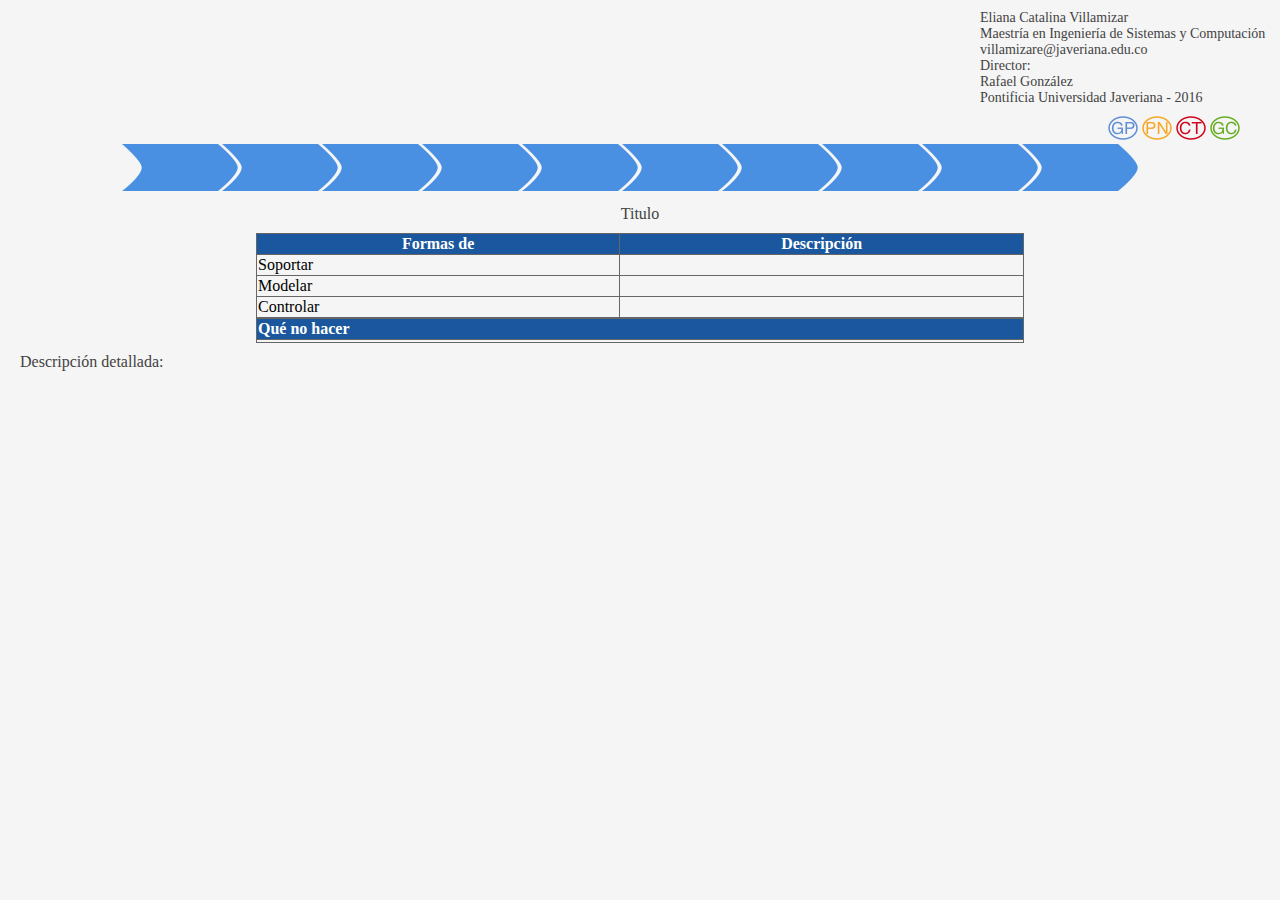
==== index.html @ 878af507 "display working for both phases and groups" ====
<!DOCTYPE html>
<html lang="en">
	<head>
		<meta charset="UTF-8"/>
		<title>Eliana Villamizar</title>
		<link rel="stylesheet" href="css/style.css">
		
	</head>
	<body>
	<div id="contactInfo">
		<p>Eliana Catalina Villamizar <br>
		Maestría en Ingeniería de Sistemas y Computación <br>
		villamizare@javeriana.edu.co <br>
		Director: <br>
		Rafael González <br>
		Pontificia Universidad Javeriana - 2016</p>
	</div>
	<div class="diy-slideshow">
	<div class="groupButtons">
	  	
	  	<img src="img/GP.png" height="24" width="30" id="group1" class="groupButton">
	  	<img src="img/PN.png" height="24" width="30" id="group2" class="groupButton">
	  	<img src="img/CT.png" height="24" width="30" id="group3" class="groupButton">
	  	<img src="img/GC.png" height="24" width="30" id="group4" class="groupButton">
	  </div>
	<div class="navigationButtons">
		<img src="img/nButton.png" height="47" width="116" id="button1" class="navigationButton"/>
	  	<img src="img/nButton.png" height="47" width="116" id="button2" class="navigationButton"/>
		<img src="img/nButton.png" height="47" width="116" id="button3" class="navigationButton"/>
		<img src="img/nButton.png" height="47" width="116" id="button4" class="navigationButton">
		<img src="img/nButton.png" height="47" width="116" id="button5" class="navigationButton"/>
		<img src="img/nButton.png" height="47" width="116" id="button6" class="navigationButton"/>
		<img src="img/nButton.png" height="47" width="116" id="button7" class="navigationButton"/>
		<img src="img/nButton.png" height="47" width="116" id="button8" class="navigationButton"/>
		<img src="img/nButton.png" height="47" width="116" id="button9" class="navigationButton"/>
		<img src="img/nButton.png" height="47" width="116" id="button10" class="navigationButton"/>
	  </div>
	  <p id="sectionTitle">Titulo</p>
		<table style="width:60%" class="center">
		  	 <tr>
		    	 <th>Formas de</th>
		    	 <th>Descripción</th> 
		  	 </tr>
		  	 <tr>
		    	 <td>Soportar</td>
		     	 <td id="tableDocsList"></td> 
		  	 </tr>
		  	 <tr>
		    	 <td>Modelar</td>
		     	 <td id="modelarList"></td> 
		  	 </tr>
		  	 <tr>
		    	 <td>Controlar</td>
		     	 <td id="controlarList"></td> 
		  	 </tr>
		  	 
		 </table>
		 <table style="width:60%" class="center">
			 <tr>
		    	 <th style="text-align: left;">Qué no hacer</th>
		    	
		  	 </tr>
		  	 <tr>
		    	 <td id="nohacerList"></td>
		  	 </tr>
		</table>
		<p>Descripción detallada:</p>
		<p id="descDetalladaLbl"></p>


		<p id="groupText">Grupo X</p>
		<p id="pageText">Pagina X</p>
	  <!--<figure class="show">
	    <img src="http://themarklee.com/wp-content/uploads/2013/12/snowying.jpg" width="100%" />
	    <figcaption>"Snowying" by <a href="http://www.flickr.com/photos/fiddleoak/8511209344/">fiddleoak</a>.</figcaption>
	  </figure>
	  <figure>
	    <img src="http://themarklee.com/wp-content/uploads/2013/12/starlight.jpg" width="100%" />
	    <figcaption>"Starlight" by <a href="http://www.flickr.com/photos/chaoticmind75/10738494123/in/set-72157626146319517">ChaoticMind75</a>.</figcaption>
	  </figure>
	  <figure>
	    <img src="http://themarklee.com/wp-content/uploads/2013/12/snowstorm.jpg" width="100%" />
	    <figcaption>"Snowstorm" by <a href="http://www.flickr.com/photos/tylerbeaulawrence/8539457508/">Beaulawrence</a>.</figcaption>
	  </figure>
	  <figure>
	    <img src="http://themarklee.com/wp-content/uploads/2013/12/misty-winter-afternoon.jpg" width="100%" />
	    <figcaption>"Misty winter afternoon" by <a href="http://www.flickr.com/photos/22746515@N02/5277611659/">Bert Kaufmann</a>.</figcaption>
	  </figure>
	  <figure>
	    <img src="http://themarklee.com/wp-content/uploads/2013/12/good-morning.jpg" width="100%" />
	    <figcaption>"Good Morning!" by <a href="http://www.flickr.com/photos/frank_wuestefeld/4306107546/">Frank Wuestefeld</a>.</figcaption>
	  </figure>
	  <figure>
	    <img src="http://themarklee.com/wp-content/uploads/2013/12/driving-home-for-christmas.jpg" width="100%" />
	    <figcaption>"Driving home for Christmas" by <a href="http://www.flickr.com/photos/22746515@N02/5292186041/">Bert Kaufmann</a>.</figcaption>
	  </figure>-->
	  <span class="prev">&laquo;</span>
	  <span class="next">&raquo;</span>
	  </div>
	
	<script src="js/firebase232.js"></script>
	<script src="js/script.js"></script>

	</body>

</html>
---- css/style.css ----
body {
  margin: 0; 
  padding: 0;
  background: #F5F5F5;
  height: 100%;
}
.diy-slideshow{
  position: relative;
  display: block;
  overflow: hidden;
}
figure{
  position: absolute;
  opacity: 0;
  transition: 1s opacity;
}
figcaption{
  position: absolute;
  font-family: sans-serif;
  font-size: .8em;
  bottom: .75em;
  right: .35em;
  padding: .25em;
  color: #fff;
  background: rgba(0,0,0, .25);
  border-radius: 2px;
}
figcaption a{
  color: #fff;
}
figure.show{
  opacity: 1;
  position: static;
  transition: 1s opacity;
}
.next, .prev{
  color: #fff;
  position: absolute;
  background: rgba(0,0,0, .6);
  top: 50%;
  z-index: 1;
  font-size: 2em;
  margin-top: -.75em;
  opacity: .3;
  user-select: none;
  visibility: hidden;
}
.next:hover, .prev:hover{
  cursor: pointer;
  opacity: 1;
}
.next{
  right: 0;
  padding: 10px 5px 15px 10px;
  border-top-left-radius: 3px;
  border-bottom-left-radius: 3px;
}
.prev{
  left: 0;
  padding: 10px 10px 15px 5px;
  border-top-right-radius: 3px;
  border-bottom-right-radius: 3px;
}
p{
  margin: 10px 20px;
  color: #424242;
  font-family: "Calibri";
}

table, td, th {
  border: 1px solid #666;
}

table {
  border-collapse: collapse;
}

table.center {
    margin-left:auto; 
    margin-right:auto;
  }

th {
  background-color: #1A579E;
  color: #FFFFFF;
  font-family: "Calibri";
  font-style: normal;
}

td {
  font-family: "Calibri";
}

.navigationButtons {
  text-align: center;
}

.navigationButton {
  margin-left: -20px;
}
.navigationButton:hover {

  opacity: 0.5;
  -webkit-transition: .3s ease-in-out;
  transition: .3s ease-in-out;
}
.groupButton:hover {
  

}

.groupButtons {
 text-align: right;
 margin-right: 40px;
}

#contactInfo {
  position: relative;
  left: 75%;
  font-size: 14px;

}

#sectionTitle {
  text-align: center;
}

#groupText,#pageText {
  visibility: hidden;
}
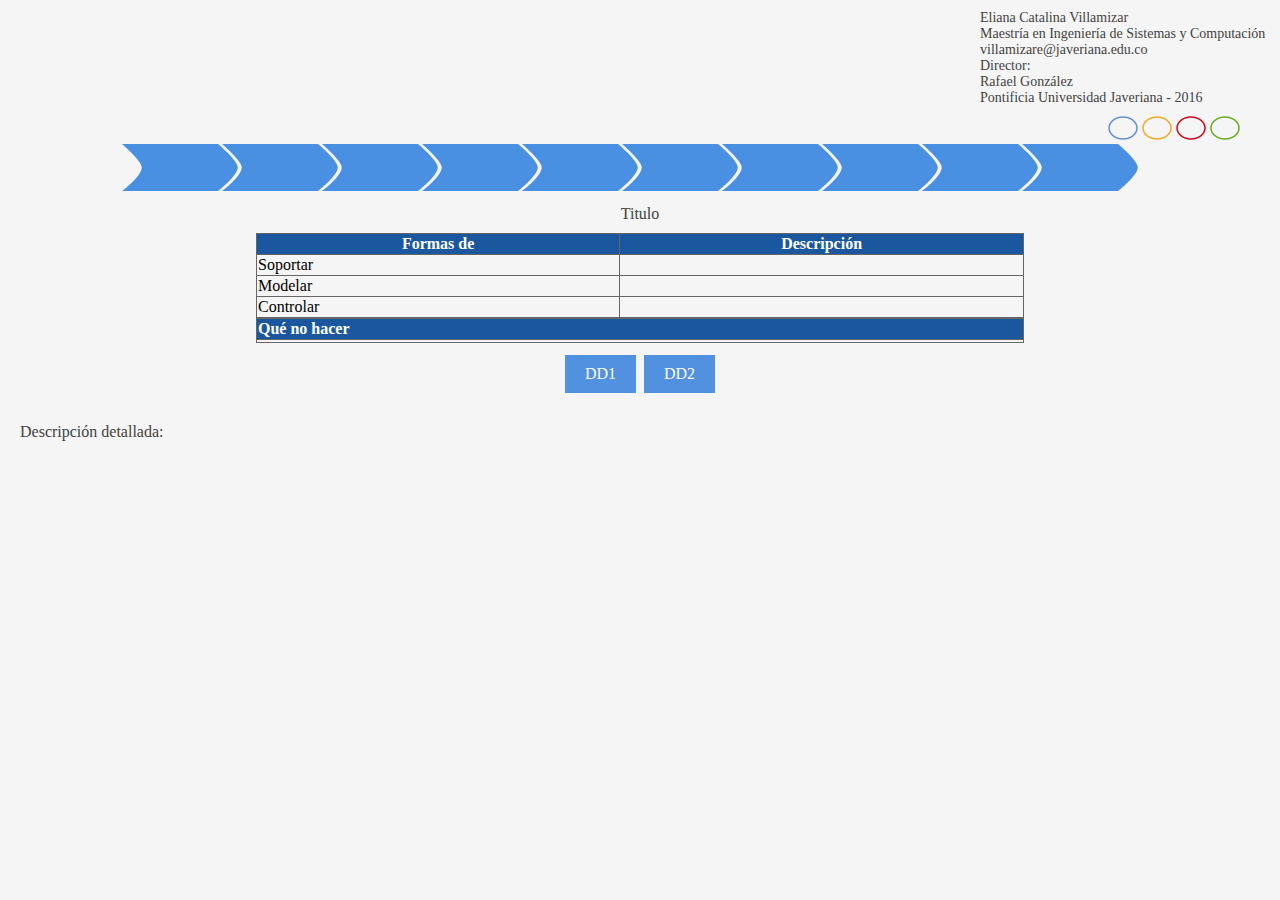
==== commit 916dc931: "navigation from index0.html and active group selected only" ====
--- a/index.html
+++ b/index.html
@@ -18,10 +18,10 @@
 	<div class="diy-slideshow">
 	<div class="groupButtons">
 	  	
-	  	<img src="img/GP.png" height="24" width="30" id="group1" class="groupButton">
-	  	<img src="img/PN.png" height="24" width="30" id="group2" class="groupButton">
-	  	<img src="img/CT.png" height="24" width="30" id="group3" class="groupButton">
-	  	<img src="img/GC.png" height="24" width="30" id="group4" class="groupButton">
+	  	<img src="img/GP0.png" height="24" width="30" id="group1" class="groupButton">
+	  	<img src="img/PN0.png" height="24" width="30" id="group2" class="groupButton">
+	  	<img src="img/CT0.png" height="24" width="30" id="group3" class="groupButton">
+	  	<img src="img/GC0.png" height="24" width="30" id="group4" class="groupButton">
 	  </div>
 	<div class="navigationButtons">
 		<img src="img/nButton.png" height="47" width="116" id="button1" class="navigationButton"/>
@@ -64,36 +64,27 @@
 		    	 <td id="nohacerList"></td>
 		  	 </tr>
 		</table>
+
+		<div id="boxesContainer">
+			<div class="DDBox">
+				<p class="boxText">DD1</p>
+			</div>
+			<div class="DDBox">
+				<p class="boxText">DD2</p>
+			</div>
+		</div>
+
+		<div id="imageContainer">
+			<img id="detailedDescImg"src="" alt="">
+		</div>
+
 		<p>Descripción detallada:</p>
 		<p id="descDetalladaLbl"></p>
 
 
 		<p id="groupText">Grupo X</p>
 		<p id="pageText">Pagina X</p>
-	  <!--<figure class="show">
-	    <img src="http://themarklee.com/wp-content/uploads/2013/12/snowying.jpg" width="100%" />
-	    <figcaption>"Snowying" by <a href="http://www.flickr.com/photos/fiddleoak/8511209344/">fiddleoak</a>.</figcaption>
-	  </figure>
-	  <figure>
-	    <img src="http://themarklee.com/wp-content/uploads/2013/12/starlight.jpg" width="100%" />
-	    <figcaption>"Starlight" by <a href="http://www.flickr.com/photos/chaoticmind75/10738494123/in/set-72157626146319517">ChaoticMind75</a>.</figcaption>
-	  </figure>
-	  <figure>
-	    <img src="http://themarklee.com/wp-content/uploads/2013/12/snowstorm.jpg" width="100%" />
-	    <figcaption>"Snowstorm" by <a href="http://www.flickr.com/photos/tylerbeaulawrence/8539457508/">Beaulawrence</a>.</figcaption>
-	  </figure>
-	  <figure>
-	    <img src="http://themarklee.com/wp-content/uploads/2013/12/misty-winter-afternoon.jpg" width="100%" />
-	    <figcaption>"Misty winter afternoon" by <a href="http://www.flickr.com/photos/22746515@N02/5277611659/">Bert Kaufmann</a>.</figcaption>
-	  </figure>
-	  <figure>
-	    <img src="http://themarklee.com/wp-content/uploads/2013/12/good-morning.jpg" width="100%" />
-	    <figcaption>"Good Morning!" by <a href="http://www.flickr.com/photos/frank_wuestefeld/4306107546/">Frank Wuestefeld</a>.</figcaption>
-	  </figure>
-	  <figure>
-	    <img src="http://themarklee.com/wp-content/uploads/2013/12/driving-home-for-christmas.jpg" width="100%" />
-	    <figcaption>"Driving home for Christmas" by <a href="http://www.flickr.com/photos/22746515@N02/5292186041/">Bert Kaufmann</a>.</figcaption>
-	  </figure>-->
+	  
 	  <span class="prev">&laquo;</span>
 	  <span class="next">&raquo;</span>
 	  </div>
--- a/css/style.css
+++ b/css/style.css
@@ -127,4 +127,35 @@
 
 #groupText,#pageText {
   visibility: hidden;
+}
+
+#boxesContainer {
+  margin-top: 10px;
+  text-align: center;
+}
+
+.DDBox {
+  margin: 2px ;
+  display: inline-block;
+  background-color: #5290E0;
+  
+}
+
+.boxText {
+  color: #FFFFFF;
+}
+
+#imageContainer {
+  text-align: center;
+}
+
+#groupsContainer {
+  text-align: center;
+  margin-top: 20%;
+}
+
+.groupItem {
+   margin: 2px ;
+  display: inline-block;
+  
 }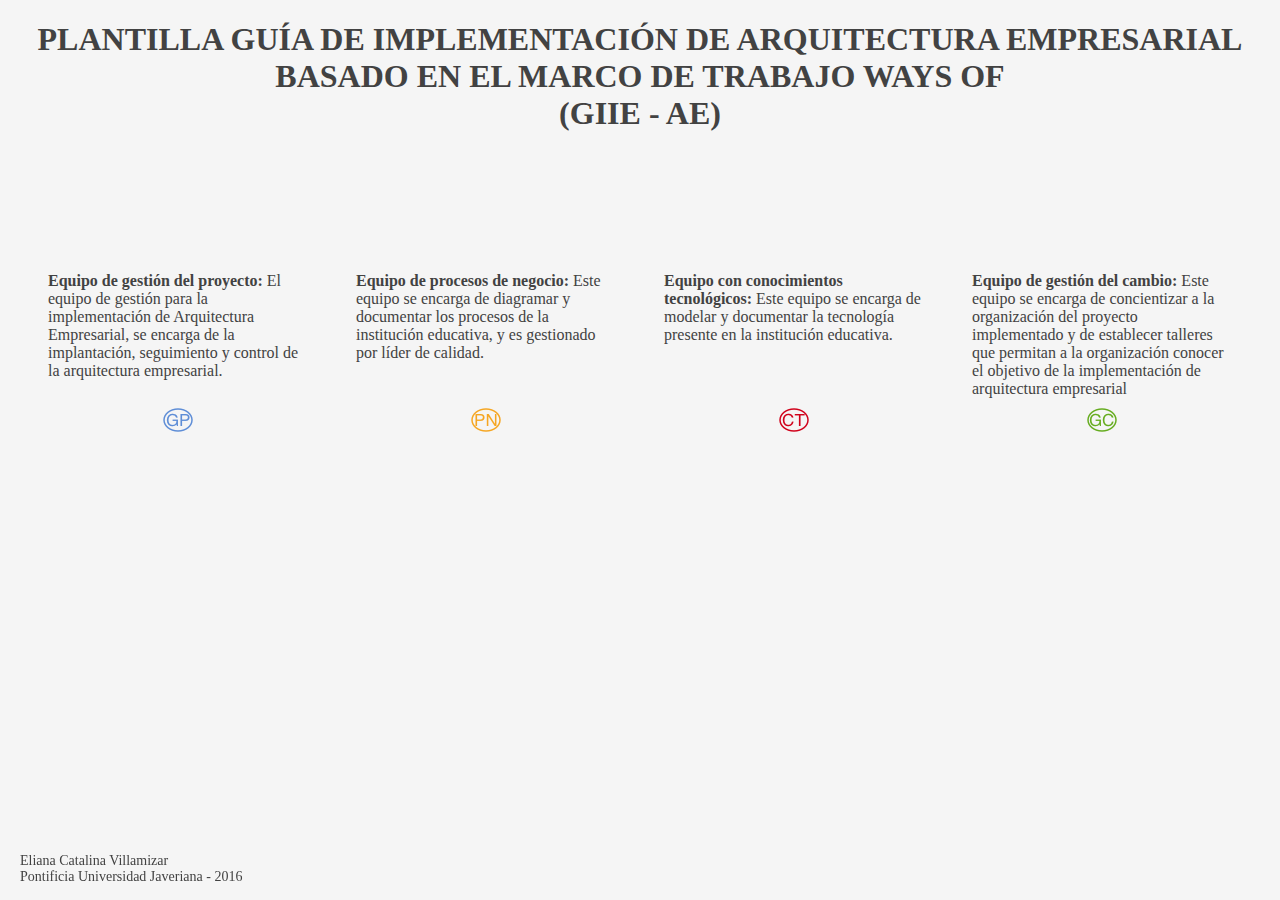
==== commit 3fecec7d: "index.html design" ====
--- a/index.html
+++ b/index.html
@@ -1,97 +1,51 @@
 <!DOCTYPE html>
 <html lang="en">
-	<head>
-		<meta charset="UTF-8"/>
-		<title>Eliana Villamizar</title>
-		<link rel="stylesheet" href="css/style.css">
-		
-	</head>
-	<body>
-	<div id="contactInfo">
+<head>
+	<meta charset="UTF-8">
+	<title>Eliana Villamizar</title>
+	<link rel="stylesheet" href="css/style.css">
+</head>
+<body>
+	<h1>PLANTILLA GUÍA DE IMPLEMENTACIÓN DE 
+ARQUITECTURA EMPRESARIAL BASADO EN EL MARCO DE TRABAJO WAYS OF <br>(GIIE - AE)
+</h1>
+	<div id="groupsContainer">
+		<div class="groupItem">
+			<p><b>Equipo de gestión del proyecto:</b> El equipo de gestión para la implementación de Arquitectura Empresarial, se encarga de la implantación, seguimiento y control de la arquitectura empresarial. <br><br> </p>
+			<div class="groupImg">
+			<a href="application.html?groupName=GP">
+				<img src="img/GP.png">
+			</a>
+			</div>
+		</div class="groupImg">
+		<div class="groupItem">
+			<p><b>Equipo de procesos de negocio:</b> Este equipo se encarga de diagramar y documentar los procesos de la institución educativa, y es gestionado por líder de calidad. <br><br><br></p>
+			<div class="groupImg">
+			<a href="application.html?groupName=PN">
+				<img src="img/PN.png">
+			</a>
+			</div>
+		</div>
+		<div class="groupItem">
+			<p><b>Equipo con conocimientos tecnológicos:</b> Este equipo se encarga de modelar y documentar la tecnología presente en la institución educativa. <br><br><br><br></p>
+			<div class="groupImg">
+			<a href="application.html?groupName=CT">
+				<img src="img/CT.png">
+			</a>
+			</div>
+		</div>
+		<div class="groupItem">
+			<p><b>Equipo de gestión del cambio:</b> Este equipo se encarga de concientizar a la organización del proyecto implementado y de establecer talleres que permitan a la organización conocer el objetivo de la implementación de arquitectura empresarial</p>
+			<div class="groupImg">
+			<a href="application.html?groupName=GC">
+				<img src="img/GC.png">
+			</a>
+			</div>
+		</div>
+	</div>
+	<div id="contactInfoIndex">
 		<p>Eliana Catalina Villamizar <br>
-		Maestría en Ingeniería de Sistemas y Computación <br>
-		villamizare@javeriana.edu.co <br>
-		Director: <br>
-		Rafael González <br>
 		Pontificia Universidad Javeriana - 2016</p>
 	</div>
-	<div class="diy-slideshow">
-	<div class="groupButtons">
-	  	
-	  	<img src="img/GP0.png" height="24" width="30" id="group1" class="groupButton">
-	  	<img src="img/PN0.png" height="24" width="30" id="group2" class="groupButton">
-	  	<img src="img/CT0.png" height="24" width="30" id="group3" class="groupButton">
-	  	<img src="img/GC0.png" height="24" width="30" id="group4" class="groupButton">
-	  </div>
-	<div class="navigationButtons">
-		<img src="img/nButton.png" height="47" width="116" id="button1" class="navigationButton"/>
-	  	<img src="img/nButton.png" height="47" width="116" id="button2" class="navigationButton"/>
-		<img src="img/nButton.png" height="47" width="116" id="button3" class="navigationButton"/>
-		<img src="img/nButton.png" height="47" width="116" id="button4" class="navigationButton">
-		<img src="img/nButton.png" height="47" width="116" id="button5" class="navigationButton"/>
-		<img src="img/nButton.png" height="47" width="116" id="button6" class="navigationButton"/>
-		<img src="img/nButton.png" height="47" width="116" id="button7" class="navigationButton"/>
-		<img src="img/nButton.png" height="47" width="116" id="button8" class="navigationButton"/>
-		<img src="img/nButton.png" height="47" width="116" id="button9" class="navigationButton"/>
-		<img src="img/nButton.png" height="47" width="116" id="button10" class="navigationButton"/>
-	  </div>
-	  <p id="sectionTitle">Titulo</p>
-		<table style="width:60%" class="center">
-		  	 <tr>
-		    	 <th>Formas de</th>
-		    	 <th>Descripción</th> 
-		  	 </tr>
-		  	 <tr>
-		    	 <td>Soportar</td>
-		     	 <td id="tableDocsList"></td> 
-		  	 </tr>
-		  	 <tr>
-		    	 <td>Modelar</td>
-		     	 <td id="modelarList"></td> 
-		  	 </tr>
-		  	 <tr>
-		    	 <td>Controlar</td>
-		     	 <td id="controlarList"></td> 
-		  	 </tr>
-		  	 
-		 </table>
-		 <table style="width:60%" class="center">
-			 <tr>
-		    	 <th style="text-align: left;">Qué no hacer</th>
-		    	
-		  	 </tr>
-		  	 <tr>
-		    	 <td id="nohacerList"></td>
-		  	 </tr>
-		</table>
-
-		<div id="boxesContainer">
-			<div class="DDBox">
-				<p class="boxText">DD1</p>
-			</div>
-			<div class="DDBox">
-				<p class="boxText">DD2</p>
-			</div>
-		</div>
-
-		<div id="imageContainer">
-			<img id="detailedDescImg"src="" alt="">
-		</div>
-
-		<p>Descripción detallada:</p>
-		<p id="descDetalladaLbl"></p>
-
-
-		<p id="groupText">Grupo X</p>
-		<p id="pageText">Pagina X</p>
-	  
-	  <span class="prev">&laquo;</span>
-	  <span class="next">&raquo;</span>
-	  </div>
-	
-	<script src="js/firebase232.js"></script>
-	<script src="js/script.js"></script>
-
-	</body>
-
+</body>
 </html>--- a/css/style.css
+++ b/css/style.css
@@ -151,11 +151,33 @@
 
 #groupsContainer {
   text-align: center;
-  margin-top: 20%;
+  margin-top: 10%;
 }
 
 .groupItem {
    margin: 2px ;
   display: inline-block;
-  
-}+  text-align: left;
+  width: 300px;
+
+}
+
+.groupImg {
+  text-align: center;
+}
+
+
+h1 {
+  text-align: center;
+  color: #424242;
+  font-family: "Calibri";
+
+}
+
+#contactInfoIndex {
+  position: fixed;
+  bottom: 5px;
+  font-size: 14px;
+
+}
+
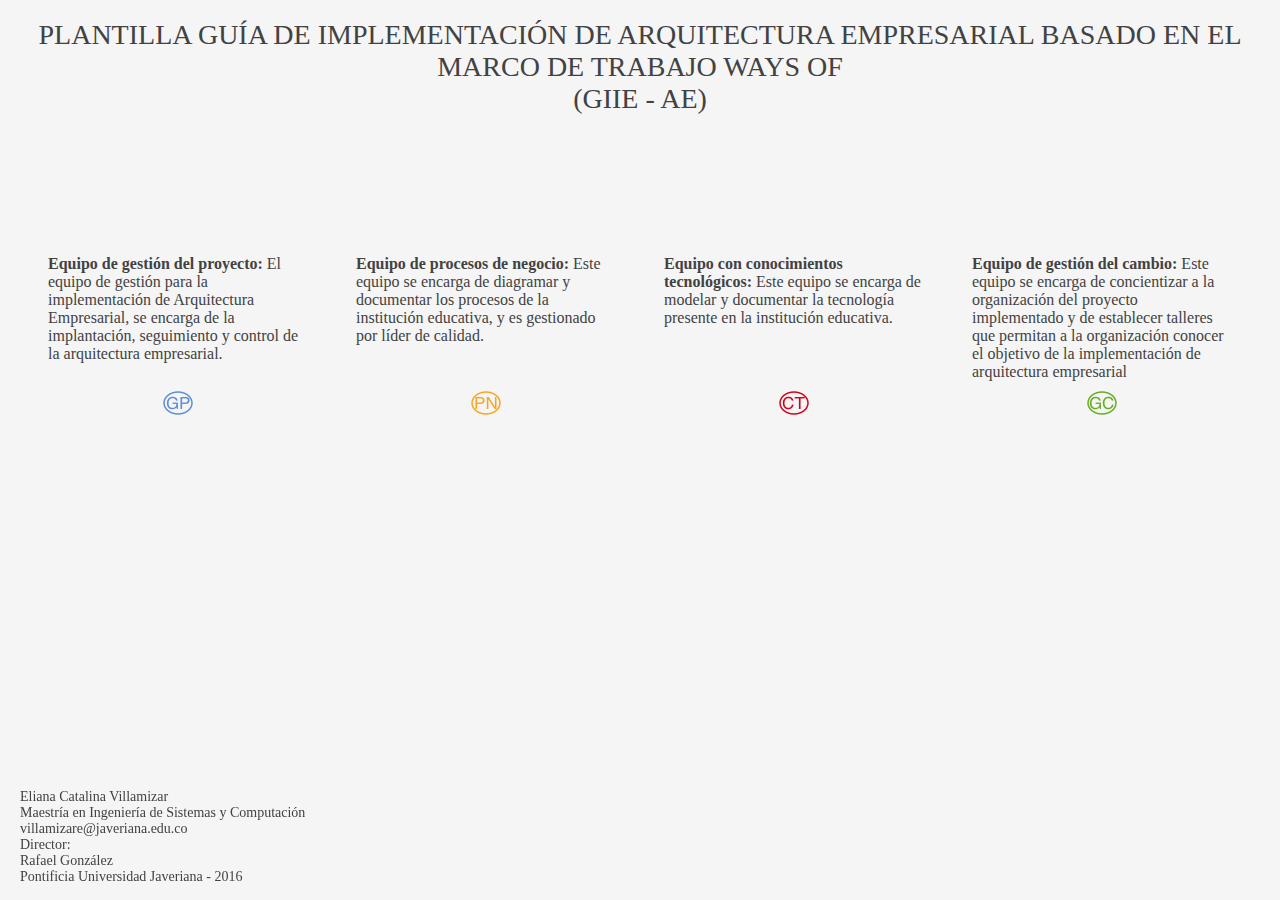
==== commit fcef0fb7: "Botones de fases con texto" ====
--- a/index.html
+++ b/index.html
@@ -45,6 +45,10 @@
 	</div>
 	<div id="contactInfoIndex">
 		<p>Eliana Catalina Villamizar <br>
+		Maestría en Ingeniería de Sistemas y Computación <br>
+		villamizare@javeriana.edu.co <br>
+		Director: <br>
+		Rafael González <br>
 		Pontificia Universidad Javeriana - 2016</p>
 	</div>
 </body>
--- a/css/style.css
+++ b/css/style.css
@@ -137,12 +137,17 @@
 .DDBox {
   margin: 2px ;
   display: inline-block;
-  background-color: #5290E0;
-  
+  background-color: #6DC59D;
+  border-radius: 9px;
 }
 
 .boxText {
   color: #FFFFFF;
+}
+
+#descDetalladaLbl {
+  text-align: center;
+  font-weight: bold;
 }
 
 #imageContainer {
@@ -171,6 +176,8 @@
   text-align: center;
   color: #424242;
   font-family: "Calibri";
+  font-size: 28px;
+  font-weight: normal;
 
 }
 
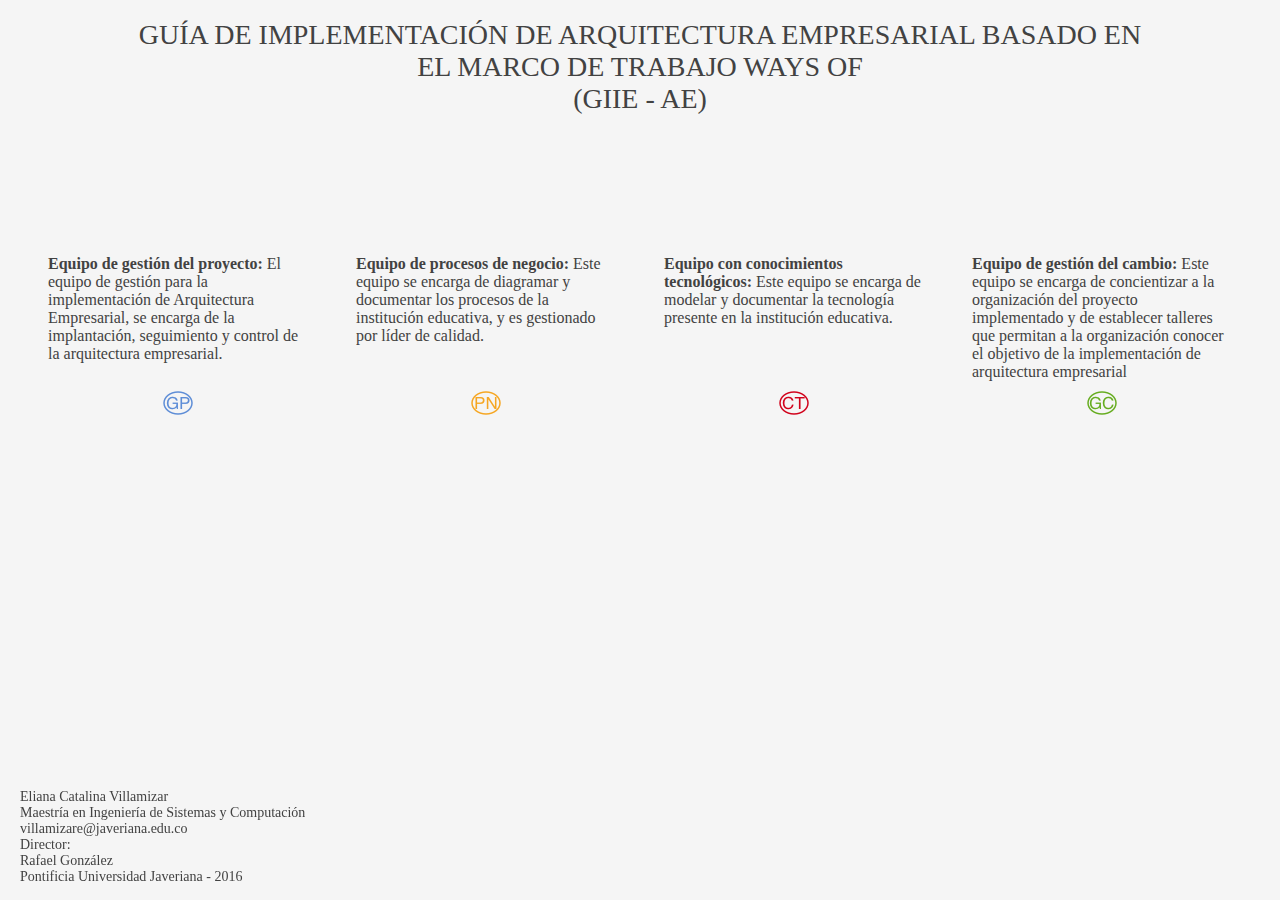
==== commit 22ca34bd: "cambios esteticos + hints + titulo en segunda pagina" ====
--- a/index.html
+++ b/index.html
@@ -6,9 +6,11 @@
 	<link rel="stylesheet" href="css/style.css">
 </head>
 <body>
-	<h1>PLANTILLA GUÍA DE IMPLEMENTACIÓN DE 
-ARQUITECTURA EMPRESARIAL BASADO EN EL MARCO DE TRABAJO WAYS OF <br>(GIIE - AE)
-</h1>
+	<div id="firstTitle">
+		<h1>GUÍA DE IMPLEMENTACIÓN DE 
+			ARQUITECTURA EMPRESARIAL BASADO EN EL MARCO DE TRABAJO WAYS OF <br>(GIIE - AE)
+		</h1>
+	</div>
 	<div id="groupsContainer">
 		<div class="groupItem">
 			<p><b>Equipo de gestión del proyecto:</b> El equipo de gestión para la implementación de Arquitectura Empresarial, se encarga de la implantación, seguimiento y control de la arquitectura empresarial. <br><br> </p>
--- a/css/style.css
+++ b/css/style.css
@@ -1,8 +1,11 @@
 body {
+  font-family: "Calibri";
   margin: 0; 
   padding: 0;
   background: #F5F5F5;
   height: 100%;
+  overflow-y: scroll;
+overflow-x: hidden;
 }
 .diy-slideshow{
   position: relative;
@@ -96,6 +99,7 @@
 }
 
 .navigationButton {
+  position: relative;
   margin-left: -20px;
 }
 .navigationButton:hover {
@@ -114,15 +118,50 @@
  margin-right: 40px;
 }
 
+
+#firstTitle {
+  width: 80%;
+  margin-left: 10%;
+}
+
+#headerContainer {
+  width: 100%;
+  overflow: hidden; 
+}
+
+#secondTitle {
+  float:left;
+  display: inline;
+  width: 70%;
+  margin-right: 5%;
+}
+
+h2{
+  text-align: center;
+  color: #424242;
+  font-family: "Calibri";
+  font-size: 25px;
+  font-weight: normal;
+}
+
+#contactInfo2 {
+  
+  overflow: hidden; 
+  display: inline;
+  font-size: 14px;
+
+}
+
+
 #contactInfo {
-  position: relative;
-  left: 75%;
+  overflow: hidden; 
+  display: inline;
   font-size: 14px;
-
 }
 
 #sectionTitle {
   text-align: center;
+  font-weight: bold;
 }
 
 #groupText,#pageText {
@@ -188,3 +227,15 @@
 
 }
 
+#phaseDescription {
+  margin-left: 20%;
+  width: 60%;
+}
+
+
+
+#backButton{
+  position: relative;
+  right: 85%;
+}
+
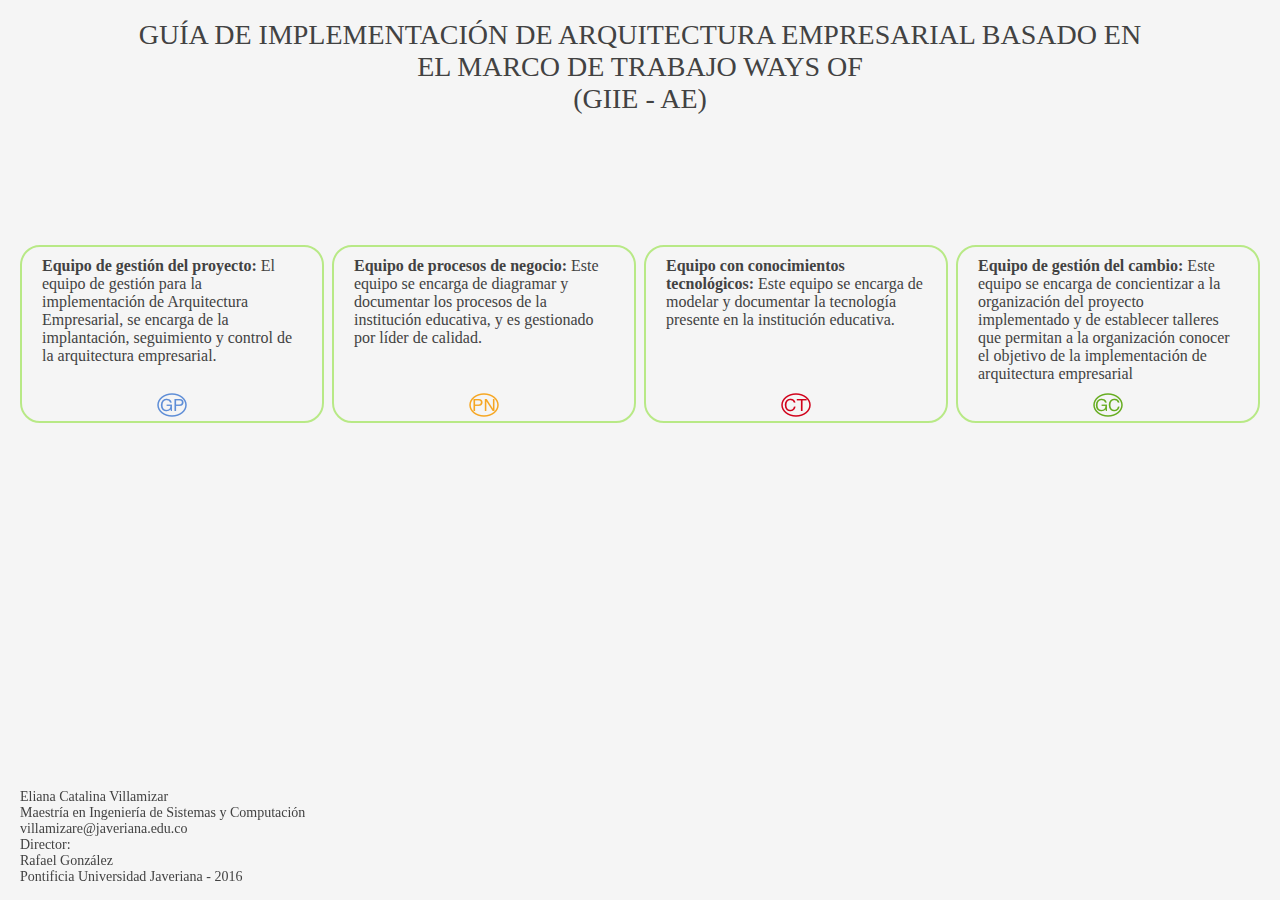
==== commit 87f2c2a6: "cajas verdes oscuras + inputsoutputs + selected phase + intuitivo index.html" ====
--- a/index.html
+++ b/index.html
@@ -12,6 +12,7 @@
 		</h1>
 	</div>
 	<div id="groupsContainer">
+		<a href="application.html?groupName=GP">
 		<div class="groupItem">
 			<p><b>Equipo de gestión del proyecto:</b> El equipo de gestión para la implementación de Arquitectura Empresarial, se encarga de la implantación, seguimiento y control de la arquitectura empresarial. <br><br> </p>
 			<div class="groupImg">
@@ -19,7 +20,9 @@
 				<img src="img/GP.png">
 			</a>
 			</div>
-		</div class="groupImg">
+		</div>
+		</a>
+		<a href="application.html?groupName=PN">
 		<div class="groupItem">
 			<p><b>Equipo de procesos de negocio:</b> Este equipo se encarga de diagramar y documentar los procesos de la institución educativa, y es gestionado por líder de calidad. <br><br><br></p>
 			<div class="groupImg">
@@ -28,6 +31,8 @@
 			</a>
 			</div>
 		</div>
+		</a>
+		<a href="application.html?groupName=CT">
 		<div class="groupItem">
 			<p><b>Equipo con conocimientos tecnológicos:</b> Este equipo se encarga de modelar y documentar la tecnología presente en la institución educativa. <br><br><br><br></p>
 			<div class="groupImg">
@@ -36,6 +41,8 @@
 			</a>
 			</div>
 		</div>
+		</a>
+		<a href="application.html?groupName=GC">
 		<div class="groupItem">
 			<p><b>Equipo de gestión del cambio:</b> Este equipo se encarga de concientizar a la organización del proyecto implementado y de establecer talleres que permitan a la organización conocer el objetivo de la implementación de arquitectura empresarial</p>
 			<div class="groupImg">
@@ -44,6 +51,7 @@
 			</a>
 			</div>
 		</div>
+		</a>
 	</div>
 	<div id="contactInfoIndex">
 		<p>Eliana Catalina Villamizar <br>
--- a/css/style.css
+++ b/css/style.css
@@ -84,11 +84,17 @@
   }
 
 th {
-  background-color: #1A579E;
+  background-color: #2275D3;
   color: #FFFFFF;
   font-family: "Calibri";
   font-style: normal;
 }
+
+th.inputsoutputs {
+  background-color: #73A9E8;
+}
+
+
 
 td {
   font-family: "Calibri";
@@ -178,6 +184,12 @@
   display: inline-block;
   background-color: #6DC59D;
   border-radius: 9px;
+  cursor: pointer; 
+  cursor: hand; 
+}
+
+.DDSelectedBox {
+  background-color: #235840;
 }
 
 .boxText {
@@ -203,7 +215,18 @@
   display: inline-block;
   text-align: left;
   width: 300px;
-
+  border: 2px solid #B8E986;
+  border-radius: 20px;
+  cursor: pointer;
+}
+
+#groupsContainer a {
+  text-decoration: none;
+}
+
+.groupItem:hover {
+  border: 2px solid #235840;
+  
 }
 
 .groupImg {
@@ -232,6 +255,11 @@
   width: 60%;
 }
 
+.ddImage {
+ display: block;
+    margin: 0 auto;
+}
+
 
 
 #backButton{
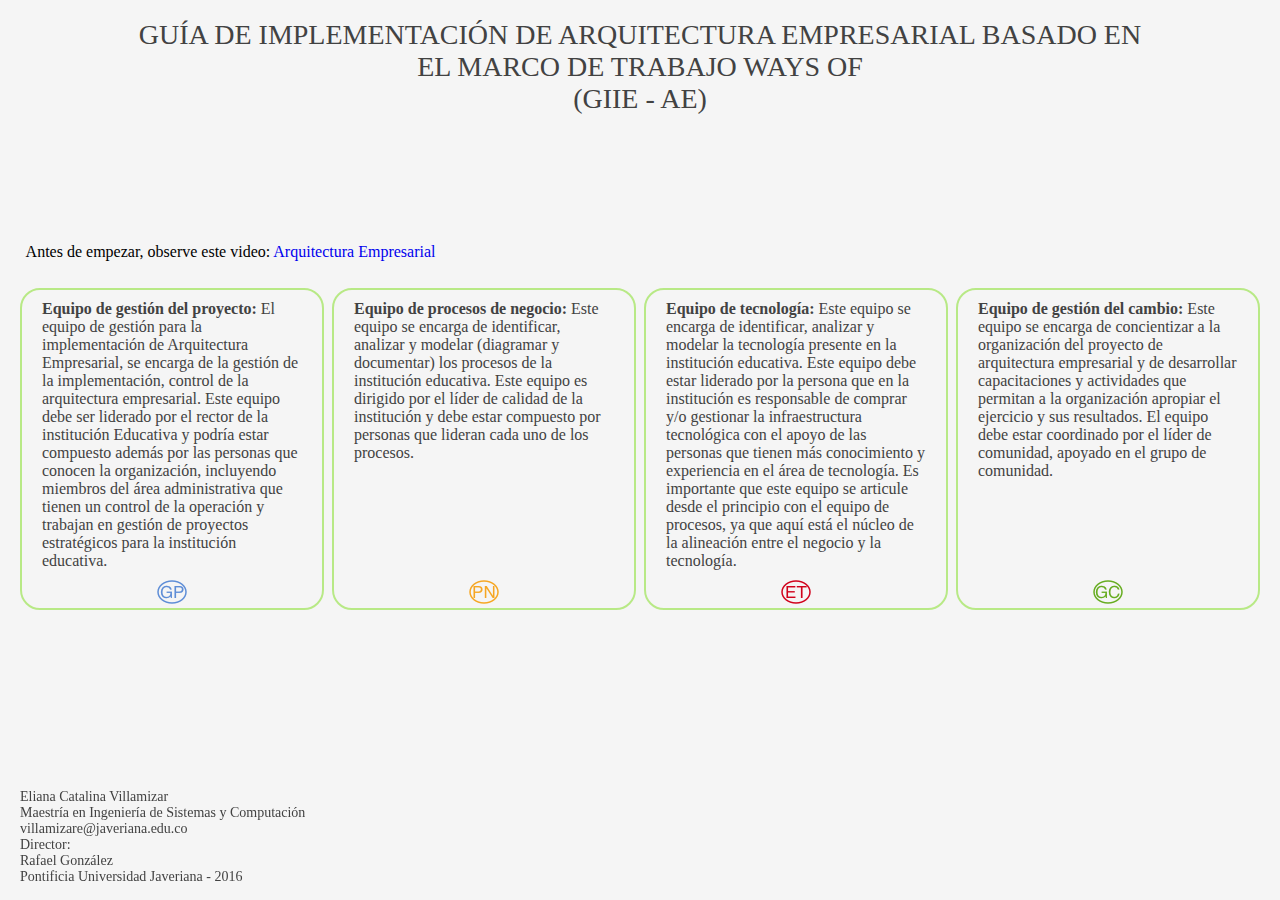
==== commit 125f2884: "ET + glosario" ====
--- a/index.html
+++ b/index.html
@@ -10,11 +10,17 @@
 		<h1>GUÍA DE IMPLEMENTACIÓN DE 
 			ARQUITECTURA EMPRESARIAL BASADO EN EL MARCO DE TRABAJO WAYS OF <br>(GIIE - AE)
 		</h1>
+		
 	</div>
+	
 	<div id="groupsContainer">
+	<div id="video">
+		<span>Antes de empezar, observe este video:  </span>
+		<a href="https://www.youtube.com/watch?v=FZHsfqSPOJg">Arquitectura Empresarial</a>
+	</div>
 		<a href="application.html?groupName=GP">
 		<div class="groupItem">
-			<p><b>Equipo de gestión del proyecto:</b> El equipo de gestión para la implementación de Arquitectura Empresarial, se encarga de la implantación, seguimiento y control de la arquitectura empresarial. <br><br> </p>
+			<p><b>Equipo de gestión del proyecto:</b> El equipo de gestión para la implementación de Arquitectura Empresarial, se encarga de la gestión de la implementación, control de la arquitectura empresarial. Este equipo debe ser liderado por el rector de la institución Educativa y podría estar compuesto además por las personas que conocen la organización, incluyendo miembros del área administrativa que tienen un control de la operación y trabajan en gestión de proyectos estratégicos para la institución educativa.</p>
 			<div class="groupImg">
 			<a href="application.html?groupName=GP">
 				<img src="img/GP.png">
@@ -24,7 +30,7 @@
 		</a>
 		<a href="application.html?groupName=PN">
 		<div class="groupItem">
-			<p><b>Equipo de procesos de negocio:</b> Este equipo se encarga de diagramar y documentar los procesos de la institución educativa, y es gestionado por líder de calidad. <br><br><br></p>
+			<p><b>Equipo de procesos de negocio:</b> Este equipo se encarga de identificar, analizar y modelar (diagramar y documentar) los procesos de la institución educativa. Este equipo es dirigido por el líder de calidad de la institución y debe estar compuesto por personas que lideran cada uno de los procesos. <br><br><br><br><br><br><br></p>
 			<div class="groupImg">
 			<a href="application.html?groupName=PN">
 				<img src="img/PN.png">
@@ -32,19 +38,19 @@
 			</div>
 		</div>
 		</a>
-		<a href="application.html?groupName=CT">
+		<a href="application.html?groupName=ET">
 		<div class="groupItem">
-			<p><b>Equipo con conocimientos tecnológicos:</b> Este equipo se encarga de modelar y documentar la tecnología presente en la institución educativa. <br><br><br><br></p>
+			<p><b>Equipo de tecnología:</b> Este equipo se encarga de identificar, analizar y modelar la tecnología presente en la institución educativa. Este equipo debe estar liderado por la persona que en la institución es responsable de comprar y/o gestionar la infraestructura tecnológica con el apoyo de las personas que tienen más conocimiento y experiencia en el área de tecnología. Es importante que este equipo se articule desde el principio con el equipo de procesos, ya que aquí está el núcleo de la alineación entre el negocio y la tecnología.</p>
 			<div class="groupImg">
-			<a href="application.html?groupName=CT">
-				<img src="img/CT.png">
+			<a href="application.html?groupName=ET">
+				<img src="img/ET.png">
 			</a>
 			</div>
 		</div>
 		</a>
 		<a href="application.html?groupName=GC">
 		<div class="groupItem">
-			<p><b>Equipo de gestión del cambio:</b> Este equipo se encarga de concientizar a la organización del proyecto implementado y de establecer talleres que permitan a la organización conocer el objetivo de la implementación de arquitectura empresarial</p>
+			<p><b>Equipo de gestión del cambio:</b> Este equipo se encarga de concientizar a la organización del proyecto de arquitectura empresarial y de desarrollar capacitaciones y actividades que permitan a la organización apropiar el ejercicio y sus resultados. El equipo debe estar coordinado por el líder de comunidad, apoyado en el grupo de comunidad.<br><br><br><br><br><br></p>
 			<div class="groupImg">
 			<a href="application.html?groupName=GC">
 				<img src="img/GC.png">
--- a/css/style.css
+++ b/css/style.css
@@ -7,63 +7,7 @@
   overflow-y: scroll;
 overflow-x: hidden;
 }
-.diy-slideshow{
-  position: relative;
-  display: block;
-  overflow: hidden;
-}
-figure{
-  position: absolute;
-  opacity: 0;
-  transition: 1s opacity;
-}
-figcaption{
-  position: absolute;
-  font-family: sans-serif;
-  font-size: .8em;
-  bottom: .75em;
-  right: .35em;
-  padding: .25em;
-  color: #fff;
-  background: rgba(0,0,0, .25);
-  border-radius: 2px;
-}
-figcaption a{
-  color: #fff;
-}
-figure.show{
-  opacity: 1;
-  position: static;
-  transition: 1s opacity;
-}
-.next, .prev{
-  color: #fff;
-  position: absolute;
-  background: rgba(0,0,0, .6);
-  top: 50%;
-  z-index: 1;
-  font-size: 2em;
-  margin-top: -.75em;
-  opacity: .3;
-  user-select: none;
-  visibility: hidden;
-}
-.next:hover, .prev:hover{
-  cursor: pointer;
-  opacity: 1;
-}
-.next{
-  right: 0;
-  padding: 10px 5px 15px 10px;
-  border-top-left-radius: 3px;
-  border-bottom-left-radius: 3px;
-}
-.prev{
-  left: 0;
-  padding: 10px 10px 15px 5px;
-  border-top-right-radius: 3px;
-  border-bottom-right-radius: 3px;
-}
+
 p{
   margin: 10px 20px;
   color: #424242;
@@ -94,8 +38,6 @@
   background-color: #73A9E8;
 }
 
-
-
 td {
   font-family: "Calibri";
 }
@@ -114,16 +56,11 @@
   -webkit-transition: .3s ease-in-out;
   transition: .3s ease-in-out;
 }
-.groupButton:hover {
-  
-
-}
 
 .groupButtons {
  text-align: right;
  margin-right: 40px;
 }
-
 
 #firstTitle {
   width: 80%;
@@ -150,14 +87,11 @@
   font-weight: normal;
 }
 
-#contactInfo2 {
-  
+#contactInfo2 { 
   overflow: hidden; 
   display: inline;
   font-size: 14px;
-
-}
-
+}
 
 #contactInfo {
   overflow: hidden; 
@@ -206,8 +140,16 @@
 }
 
 #groupsContainer {
+  
   text-align: center;
   margin-top: 10%;
+}
+
+#video {
+  text-align: left;
+  margin-left: 2%;
+   margin-top: 10%;
+   margin-bottom: 2%;
 }
 
 .groupItem {
@@ -233,21 +175,18 @@
   text-align: center;
 }
 
-
 h1 {
   text-align: center;
   color: #424242;
   font-family: "Calibri";
   font-size: 28px;
   font-weight: normal;
-
 }
 
 #contactInfoIndex {
   position: fixed;
   bottom: 5px;
   font-size: 14px;
-
 }
 
 #phaseDescription {
@@ -260,10 +199,19 @@
     margin: 0 auto;
 }
 
-
-
 #backButton{
   position: relative;
   right: 85%;
 }
 
+#footer p, #footer a{
+  text-align: center;
+  
+}
+
+#appLink {
+  display: block;
+  margin-left: 20px;
+  margin-top: 20px;
+}
+
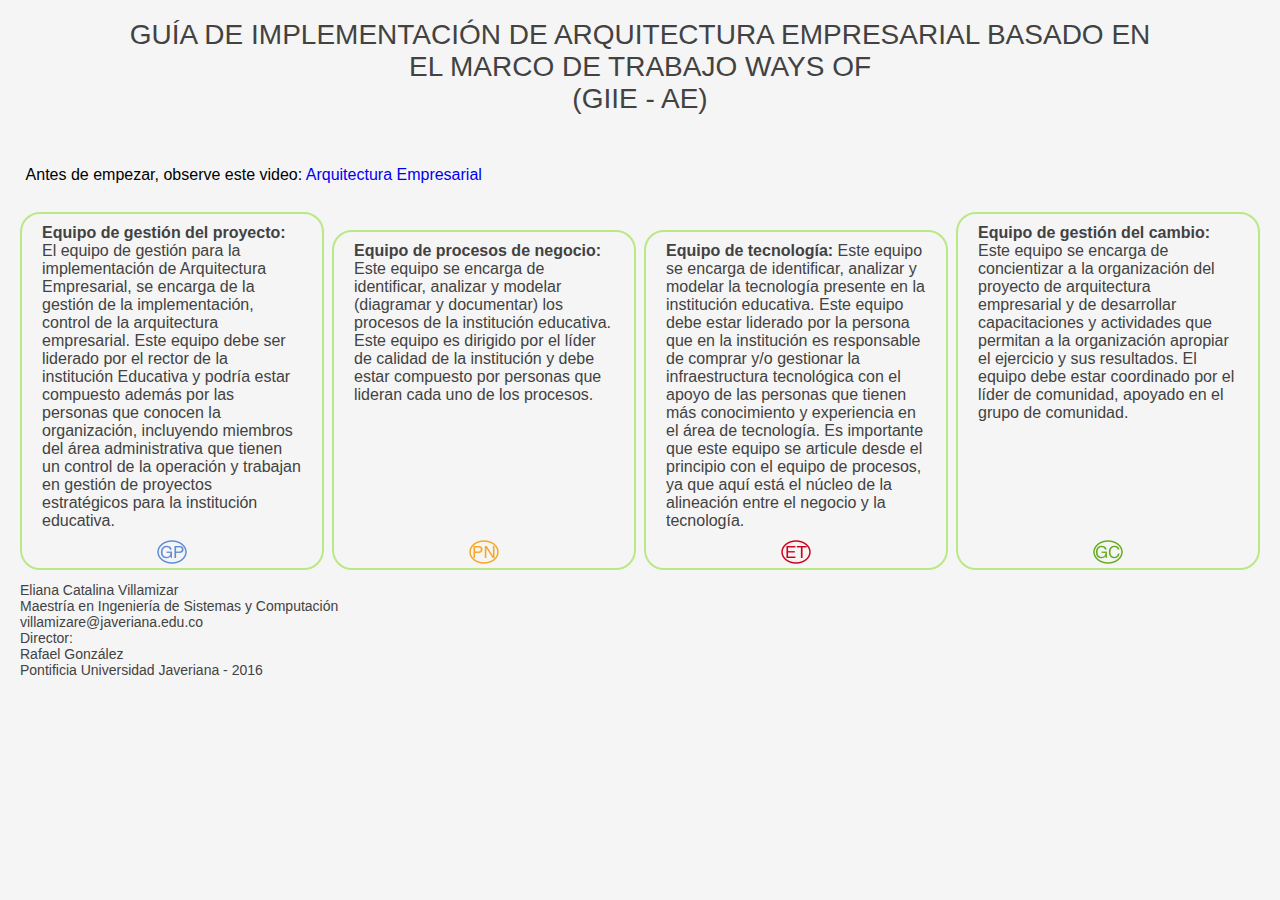
==== commit 203cd4f7: "related works" ====
--- a/index.html
+++ b/index.html
@@ -15,8 +15,8 @@
 	
 	<div id="groupsContainer">
 	<div id="video">
-		<span>Antes de empezar, observe este video:  </span>
-		<a href="https://www.youtube.com/watch?v=FZHsfqSPOJg">Arquitectura Empresarial</a>
+		<span style="font-family: 'Helvetica';">Antes de empezar, observe este video:  </span>
+		<a style="font-family: 'Helvetica'" href="https://www.youtube.com/watch?v=FZHsfqSPOJg">Arquitectura Empresarial</a>
 	</div>
 		<a href="application.html?groupName=GP">
 		<div class="groupItem">
@@ -30,7 +30,7 @@
 		</a>
 		<a href="application.html?groupName=PN">
 		<div class="groupItem">
-			<p><b>Equipo de procesos de negocio:</b> Este equipo se encarga de identificar, analizar y modelar (diagramar y documentar) los procesos de la institución educativa. Este equipo es dirigido por el líder de calidad de la institución y debe estar compuesto por personas que lideran cada uno de los procesos. <br><br><br><br><br><br><br></p>
+			<p><b>Equipo de procesos de negocio:</b> Este equipo se encarga de identificar, analizar y modelar (diagramar y documentar) los procesos de la institución educativa. Este equipo es dirigido por el líder de calidad de la institución y debe estar compuesto por personas que lideran cada uno de los procesos. <br><br><br><br><br><br><br><br></p>
 			<div class="groupImg">
 			<a href="application.html?groupName=PN">
 				<img src="img/PN.png">
@@ -40,7 +40,7 @@
 		</a>
 		<a href="application.html?groupName=ET">
 		<div class="groupItem">
-			<p><b>Equipo de tecnología:</b> Este equipo se encarga de identificar, analizar y modelar la tecnología presente en la institución educativa. Este equipo debe estar liderado por la persona que en la institución es responsable de comprar y/o gestionar la infraestructura tecnológica con el apoyo de las personas que tienen más conocimiento y experiencia en el área de tecnología. Es importante que este equipo se articule desde el principio con el equipo de procesos, ya que aquí está el núcleo de la alineación entre el negocio y la tecnología.</p>
+			<p><b>Equipo de tecnología:</b> Este equipo se encarga de identificar, analizar y modelar la tecnología presente en la institución educativa. Este equipo debe estar liderado por la persona que en la institución es responsable de comprar y/o gestionar la infraestructura tecnológica con el apoyo de las personas que tienen más conocimiento y experiencia en el área de tecnología. Es importante que este equipo se articule desde el principio con el equipo de procesos, ya que aquí está el núcleo de la alineación entre el negocio y la tecnología.<br></p>
 			<div class="groupImg">
 			<a href="application.html?groupName=ET">
 				<img src="img/ET.png">
@@ -50,7 +50,7 @@
 		</a>
 		<a href="application.html?groupName=GC">
 		<div class="groupItem">
-			<p><b>Equipo de gestión del cambio:</b> Este equipo se encarga de concientizar a la organización del proyecto de arquitectura empresarial y de desarrollar capacitaciones y actividades que permitan a la organización apropiar el ejercicio y sus resultados. El equipo debe estar coordinado por el líder de comunidad, apoyado en el grupo de comunidad.<br><br><br><br><br><br></p>
+			<p><b>Equipo de gestión del cambio:</b> Este equipo se encarga de concientizar a la organización del proyecto de arquitectura empresarial y de desarrollar capacitaciones y actividades que permitan a la organización apropiar el ejercicio y sus resultados. El equipo debe estar coordinado por el líder de comunidad, apoyado en el grupo de comunidad.<br><br><br><br><br><br><br></p>
 			<div class="groupImg">
 			<a href="application.html?groupName=GC">
 				<img src="img/GC.png">
--- a/css/style.css
+++ b/css/style.css
@@ -8,10 +8,10 @@
 overflow-x: hidden;
 }
 
-p{
+p, .helvText{
   margin: 10px 20px;
   color: #424242;
-  font-family: "Calibri";
+  font-family: "Helvetica";
 }
 
 table, td, th {
@@ -35,6 +35,7 @@
 }
 
 th.inputsoutputs {
+  width: 30%;
   background-color: #73A9E8;
 }
 
@@ -82,8 +83,16 @@
 h2{
   text-align: center;
   color: #424242;
-  font-family: "Calibri";
+  font-family: "Helvetica";
   font-size: 25px;
+  font-weight: normal;
+}
+
+h3{
+  margin-left: 10px;
+  color: #424242;
+  font-family: "Helvetica";
+  font-size: 22px;
   font-weight: normal;
 }
 
@@ -142,7 +151,7 @@
 #groupsContainer {
   
   text-align: center;
-  margin-top: 10%;
+  margin-top: -6%;
 }
 
 #video {
@@ -178,14 +187,13 @@
 h1 {
   text-align: center;
   color: #424242;
-  font-family: "Calibri";
+  font-family: "Helvetica";
   font-size: 28px;
   font-weight: normal;
 }
 
 #contactInfoIndex {
-  position: fixed;
-  bottom: 5px;
+  margin-bottom: 0px;
   font-size: 14px;
 }
 
@@ -215,3 +223,6 @@
   margin-top: 20px;
 }
 
+.boldText {
+  font-weight: bold;
+}
